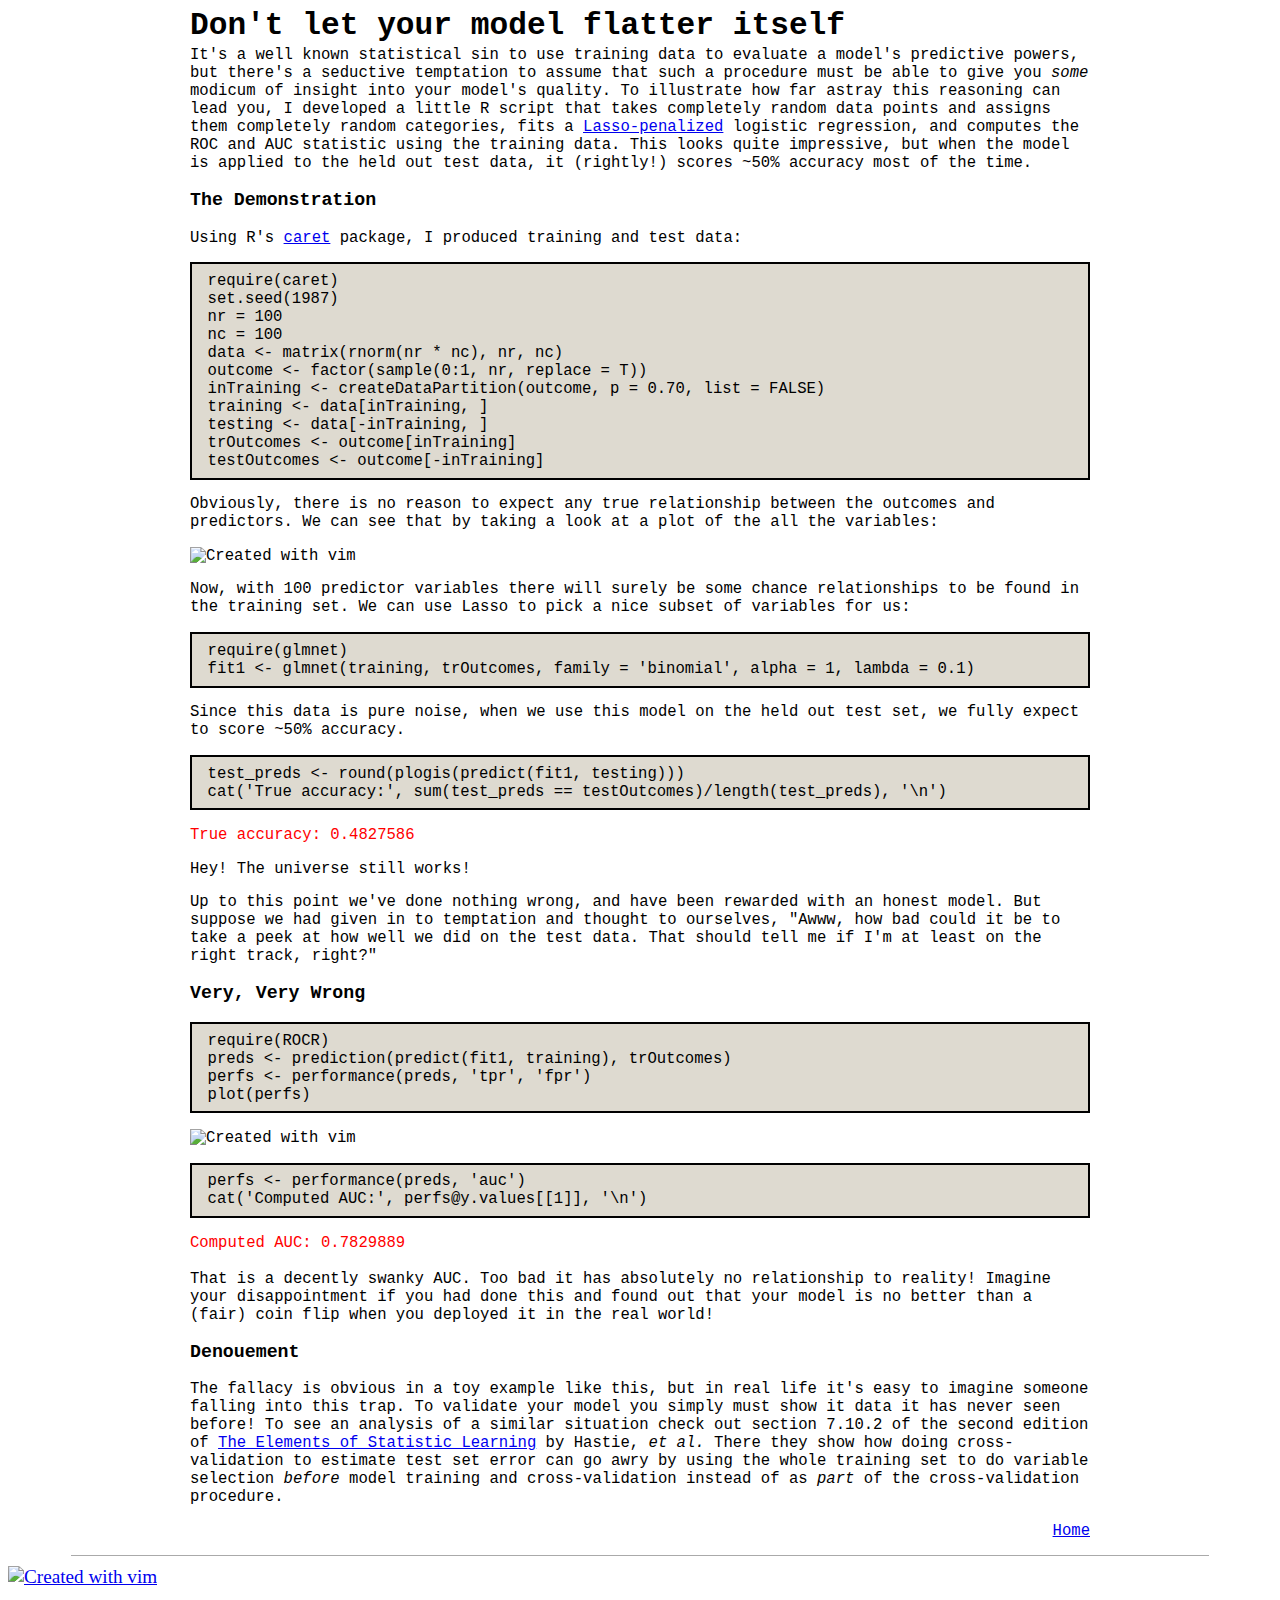
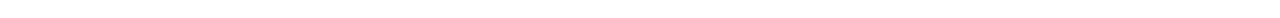
==== roc_proj.html @ 130e2478 "added roc page" ====
<HTML>
<head>
    <meta http-equiv="content-type" content="text/html; charset=utf-8">
    <title>Colin Pesyna</title>

    <style type="text/css">
        body {
            font-size: 120%;
        }
        #container {
            margin: 0 auto;
            width: 900px;
        }
        a {text-decoration: underline;}
        a:link {text-decoration: underline;}
        a:visited {text-decoration: underline;}
        h1 {font-size: 2em; margin-bottom: 3px;}
        h2 {font-size: 1.5em; text-align: left;}
        a {}
        hr {border: 0; width: 90%; border-bottom: 1px solid #aaa}
        pre {
            white-space: pre-wrap;
            white-space: -moz-pre-wrap;
            white-space: -o-pre-wrap;
            padding: 0.5em 1em;
            border: 2px solid #000000;
            background: #dedad0;
        }
    </style>
</head>

<body>
<div id="container"> 
<tt>
<h1 id="Title">Don't let your model flatter itself</h1>

It's a well known statistical sin to use training data to evaluate a model's
predictive powers, but there's a seductive temptation to assume that such a
procedure must be able to give you <i>some</i> modicum of insight into your model's
quality. To illustrate how far astray this reasoning can lead you, I developed
a little R script that takes completely random data points and assigns them
completely random categories, fits a <a
href="http://en.wikipedia.org/wiki/Lasso_%28statistics%29#Lasso_method">Lasso-penalized</a>
logistic regression, and computes the ROC and AUC statistic using the training
data. This looks quite impressive, but when the model is applied to the held
out test data, it (rightly!) scores ~50% accuracy most of the time.

<h3 id="Procedure">The Demonstration</h3>

Using R's <a href="http://caret.r-forge.r-project.org/">caret</a> package, I produced training and test data:
<pre><code>require(caret)
set.seed(1987)
nr = 100
nc = 100 
data <- matrix(rnorm(nr * nc), nr, nc) 
outcome <- factor(sample(0:1, nr, replace = T)) 
inTraining <- createDataPartition(outcome, p = 0.70, list = FALSE)
training <- data[inTraining, ]
testing <- data[-inTraining, ]
trOutcomes <- outcome[inTraining]
testOutcomes <- outcome[-inTraining]
</code></pre>
<p>Obviously, there is no reason to expect any true relationship between the
outcomes and predictors. We can see that by taking a look at a plot of the
all the variables:</p>

<img src="data_dist_tiny.png" alt="Created with vim" border="0"/>
<p>
Now, with 100 predictor variables there will surely be some chance
relationships to be found in the training set. We can use Lasso to pick a nice
subset of variables for us:
<pre><code>require(glmnet)
fit1 <- glmnet(training, trOutcomes, family = 'binomial', alpha = 1, lambda = 0.1)
</code></pre>
</p>

<p>Since this data is pure noise, when we use this model on the held out test set,
we fully expect to score ~50% accuracy.</p>

<p>
<pre><code>test_preds <- round(plogis(predict(fit1, testing)))
cat('True accuracy:', sum(test_preds == testOutcomes)/length(test_preds), '\n')
</code></pre>
<font color = "ff0000">True accuracy: 0.4827586</font></p>

<p>Hey! The universe still works!</p>

<p>
Up to this point we've done nothing wrong, and have been rewarded with an
honest model. But suppose we had given in to temptation and thought to
ourselves, "Awww, how bad could it be to take a peek at how well we did on the
test data. That should tell me if I'm at least on the right track, right?"
</p>

<h3 id="Procedure">Very, Very Wrong</h3>
<p>
<pre><code>require(ROCR)
preds <- prediction(predict(fit1, training), trOutcomes)
perfs <- performance(preds, 'tpr', 'fpr')
plot(perfs)
</pre></code>
<img src="roc.png" alt="Created with vim" border="0"/>
<pre><code>perfs <- performance(preds, 'auc')
cat('Computed AUC:', perfs@y.values[[1]], '\n')
</pre></code>
<font color = "ff0000">Computed AUC: 0.7829889</font><br><br>
That is a decently swanky AUC. Too bad it has absolutely no relationship to
reality! Imagine your disappointment if you had done this and found out that
your model is no better than a (fair) coin flip when you deployed it in the
real world!</p>

<h3 id="Procedure">Denouement</h3>

<p>The fallacy is obvious in a toy example like this, but in real life it's easy
to imagine someone falling into this trap. To validate your model you simply
must show it data it has never seen before! To see an analysis of a similar
situation check out section 7.10.2 of the second edition of <a href =
"http://www-stat.stanford.edu/~tibs/ElemStatLearn/">The Elements of Statistic
Learning</a> by Hastie, <i>et al.</i> There they show how doing
cross-validation to estimate test set error can go awry by using the whole
training set to do variable selection <i>before</i> model training and
cross-validation instead of as <i>part</i> of the cross-validation procedure.
</p>
<p align="right"><a href="http://home.uchicago.edu/pesyna">Home</a></p>
</tt>

</div>
<hr>
<a href="http://www.vim.org"><img src="vim.png" alt="Created with vim" border="0"/></a>
</body>
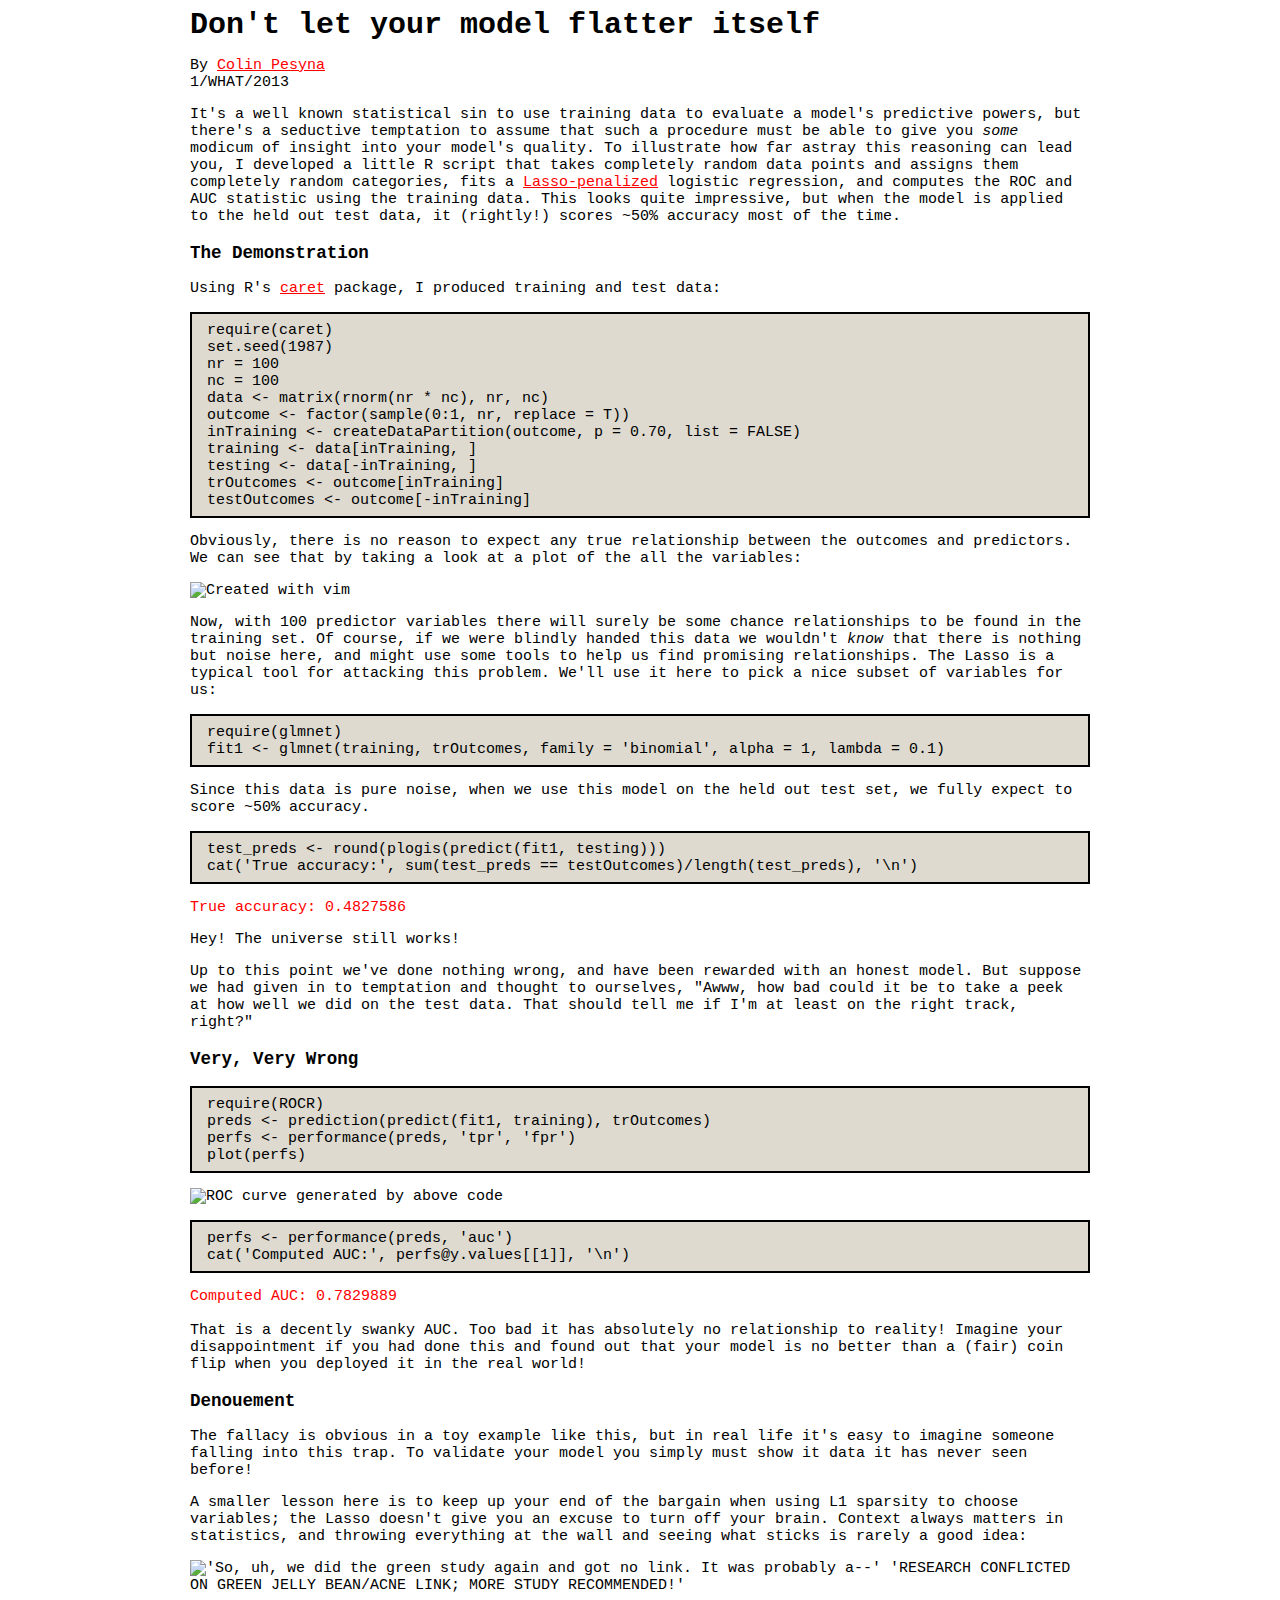
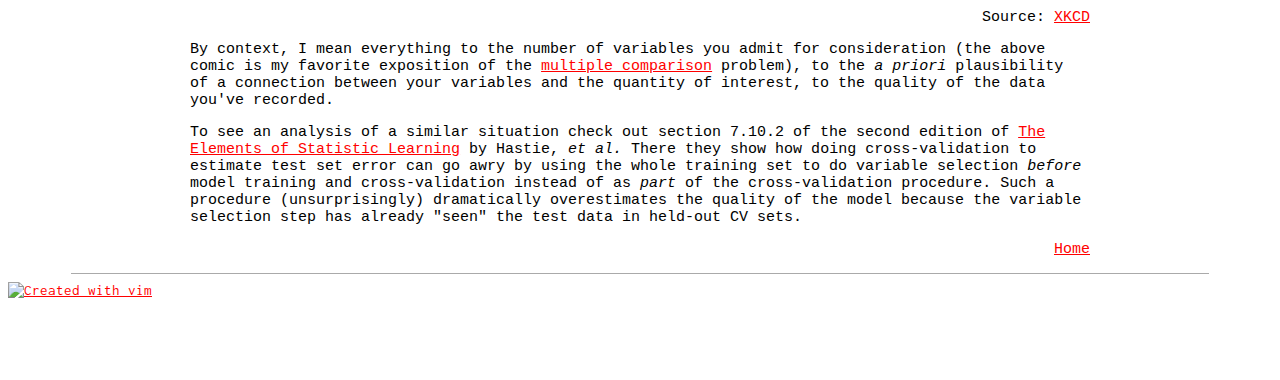
==== commit 9049808d: "Changed colors and font" ====
--- a/roc_proj.html
+++ b/roc_proj.html
@@ -1,19 +1,21 @@
 <HTML>
 <head>
     <meta http-equiv="content-type" content="text/html; charset=utf-8">
+    <link rel="stylesheet" href="http://fonts.googleapis.com/css?family=Inconsolata">
     <title>Colin Pesyna</title>
 
     <style type="text/css">
         body {
-            font-size: 120%;
+            font-size: 15px;
+            font-family:'Inconsolata';
         }
         #container {
             margin: 0 auto;
             width: 900px;
         }
         a {text-decoration: underline;}
-        a:link {text-decoration: underline;}
-        a:visited {text-decoration: underline;}
+        a:link {text-decoration: underline; color: red}
+        a:visited {text-decoration: underline; color: maroon}
         h1 {font-size: 2em; margin-bottom: 3px;}
         h2 {font-size: 1.5em; text-align: left;}
         a {}
@@ -26,6 +28,7 @@
             border: 2px solid #000000;
             background: #dedad0;
         }
+        img.center {   display: block;   margin-left: auto;   margin-right: auto; }
     </style>
 </head>
 
@@ -33,6 +36,9 @@
 <div id="container"> 
 <tt>
 <h1 id="Title">Don't let your model flatter itself</h1>
+
+<p>By <a href="http://home.uchicago.edu/pesyna">Colin Pesyna</a><br>
+1/WHAT/2013</p>
 
 It's a well known statistical sin to use training data to evaluate a model's
 predictive powers, but there's a seductive temptation to assume that such a
@@ -67,7 +73,10 @@
 <img src="data_dist_tiny.png" alt="Created with vim" border="0"/>
 <p>
 Now, with 100 predictor variables there will surely be some chance
-relationships to be found in the training set. We can use Lasso to pick a nice
+relationships to be found in the training set. Of course, if we were blindly
+handed this data we wouldn't <i>know</i> that there is nothing but noise here,
+and might use some tools to help us find promising relationships. The Lasso is
+a typical tool for attacking this problem. We'll use it here to pick a nice
 subset of variables for us:
 <pre><code>require(glmnet)
 fit1 <- glmnet(training, trOutcomes, family = 'binomial', alpha = 1, lambda = 0.1)
@@ -99,7 +108,7 @@
 perfs <- performance(preds, 'tpr', 'fpr')
 plot(perfs)
 </pre></code>
-<img src="roc.png" alt="Created with vim" border="0"/>
+<img src="roc.png" alt="ROC curve generated by above code" border="0"/>
 <pre><code>perfs <- performance(preds, 'auc')
 cat('Computed AUC:', perfs@y.values[[1]], '\n')
 </pre></code>
@@ -111,17 +120,38 @@
 
 <h3 id="Procedure">Denouement</h3>
 
-<p>The fallacy is obvious in a toy example like this, but in real life it's easy
-to imagine someone falling into this trap. To validate your model you simply
-must show it data it has never seen before! To see an analysis of a similar
-situation check out section 7.10.2 of the second edition of <a href =
+<p>The fallacy is obvious in a toy example like this, but in real life it's
+easy to imagine someone falling into this trap. To validate your model you
+simply must show it data it has never seen before!</p>
+
+<p>A smaller lesson here is to keep up your end of the bargain when using L1
+sparsity to choose variables; the Lasso doesn't give you an excuse to turn off
+your brain. Context always matters in statistics, and throwing everything at
+the wall and seeing what sticks is rarely a good idea: </p>
+
+<p>
+<img src="http://imgs.xkcd.com/comics/significant.png" title="&#39;So, uh, we did the green study again and got no link. It was probably a--&#39; &#39;RESEARCH CONFLICTED ON GREEN JELLY BEAN/ACNE LINK; MORE STUDY RECOMMENDED!&#39;" class="center"/>
+</p> <p align="right">Source: <a href="http://www.xkcd.com">XKCD</a></p>
+
+<p>By context, I mean everything to the number of variables you admit for
+consideration (the above comic is my favorite exposition of the <a
+href="http://en.wikipedia.org/wiki/Multiple_comparisons">multiple
+comparison</a> problem), to the <i>a priori</i> plausibility of a connection
+between your variables and the quantity of interest, to the quality of the data
+you've recorded.<p>
+
+To see an analysis of a similar situation check out section 7.10.2 of the
+second edition of <a href =
 "http://www-stat.stanford.edu/~tibs/ElemStatLearn/">The Elements of Statistic
 Learning</a> by Hastie, <i>et al.</i> There they show how doing
 cross-validation to estimate test set error can go awry by using the whole
 training set to do variable selection <i>before</i> model training and
 cross-validation instead of as <i>part</i> of the cross-validation procedure.
+Such a procedure (unsurprisingly) dramatically overestimates the quality of the
+model because the variable selection step has already "seen" the test data in
+held-out CV sets.
 </p>
-<p align="right"><a href="http://home.uchicago.edu/pesyna">Home</a></p>
+</p> <p align="right"><a href="http://home.uchicago.edu/pesyna">Home</a></p>
 </tt>
 
 </div>
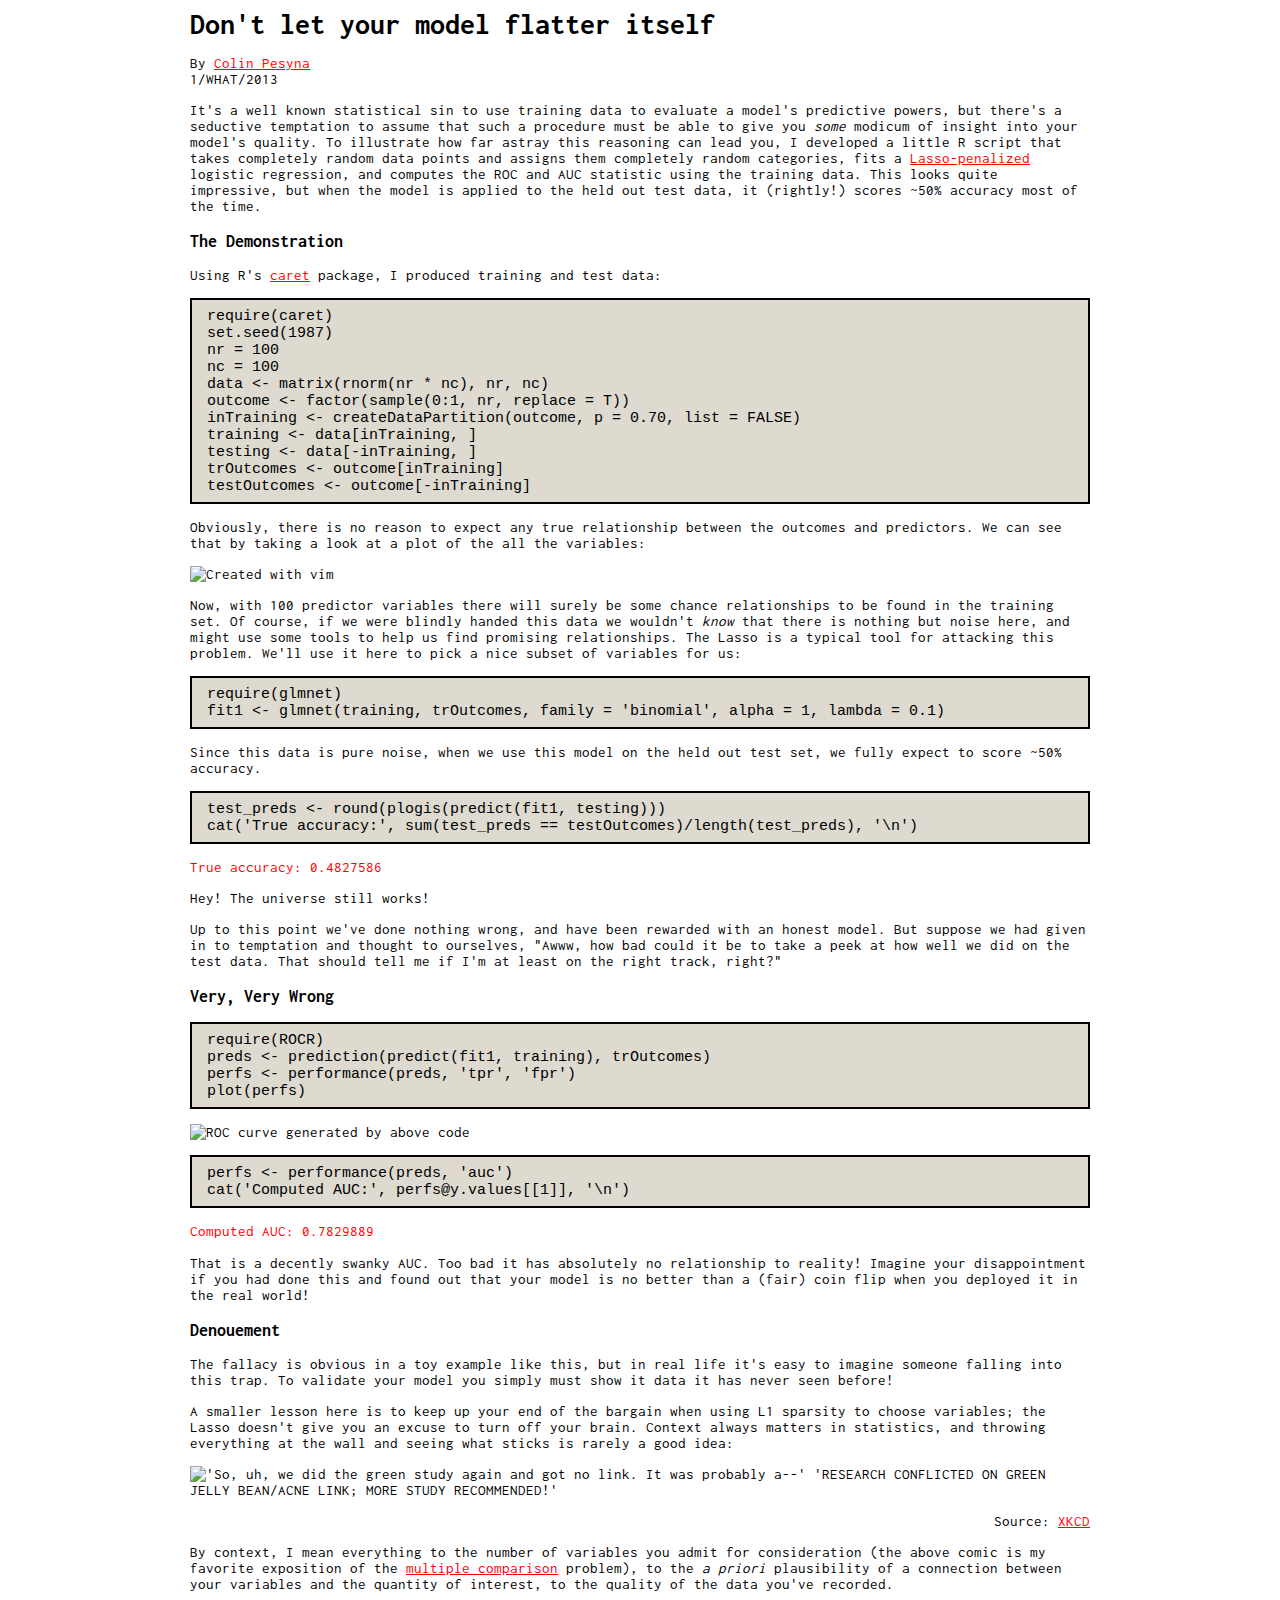
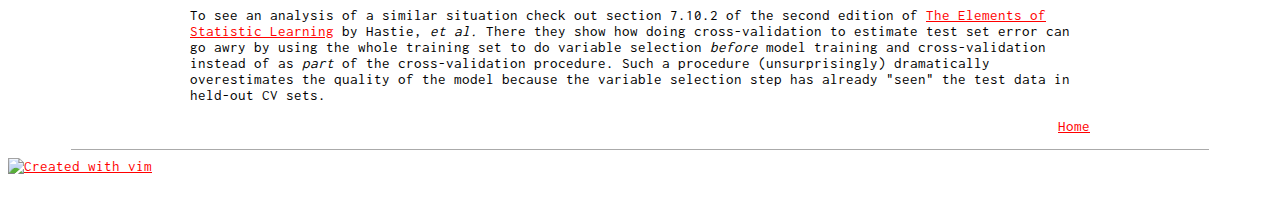
==== commit 10b3d58e: "removed <tt> tags" ====
--- a/roc_proj.html
+++ b/roc_proj.html
@@ -1,6 +1,6 @@
 <HTML>
 <head>
-    <meta http-equiv="content-type" content="text/html; charset=utf-8">
+<meta http-equiv="content-type" content="text/html; charset=utf-8">
     <link rel="stylesheet" href="http://fonts.googleapis.com/css?family=Inconsolata">
     <title>Colin Pesyna</title>
 
@@ -34,7 +34,6 @@
 
 <body>
 <div id="container"> 
-<tt>
 <h1 id="Title">Don't let your model flatter itself</h1>
 
 <p>By <a href="http://home.uchicago.edu/pesyna">Colin Pesyna</a><br>
@@ -152,7 +151,6 @@
 held-out CV sets.
 </p>
 </p> <p align="right"><a href="http://home.uchicago.edu/pesyna">Home</a></p>
-</tt>
 
 </div>
 <hr>
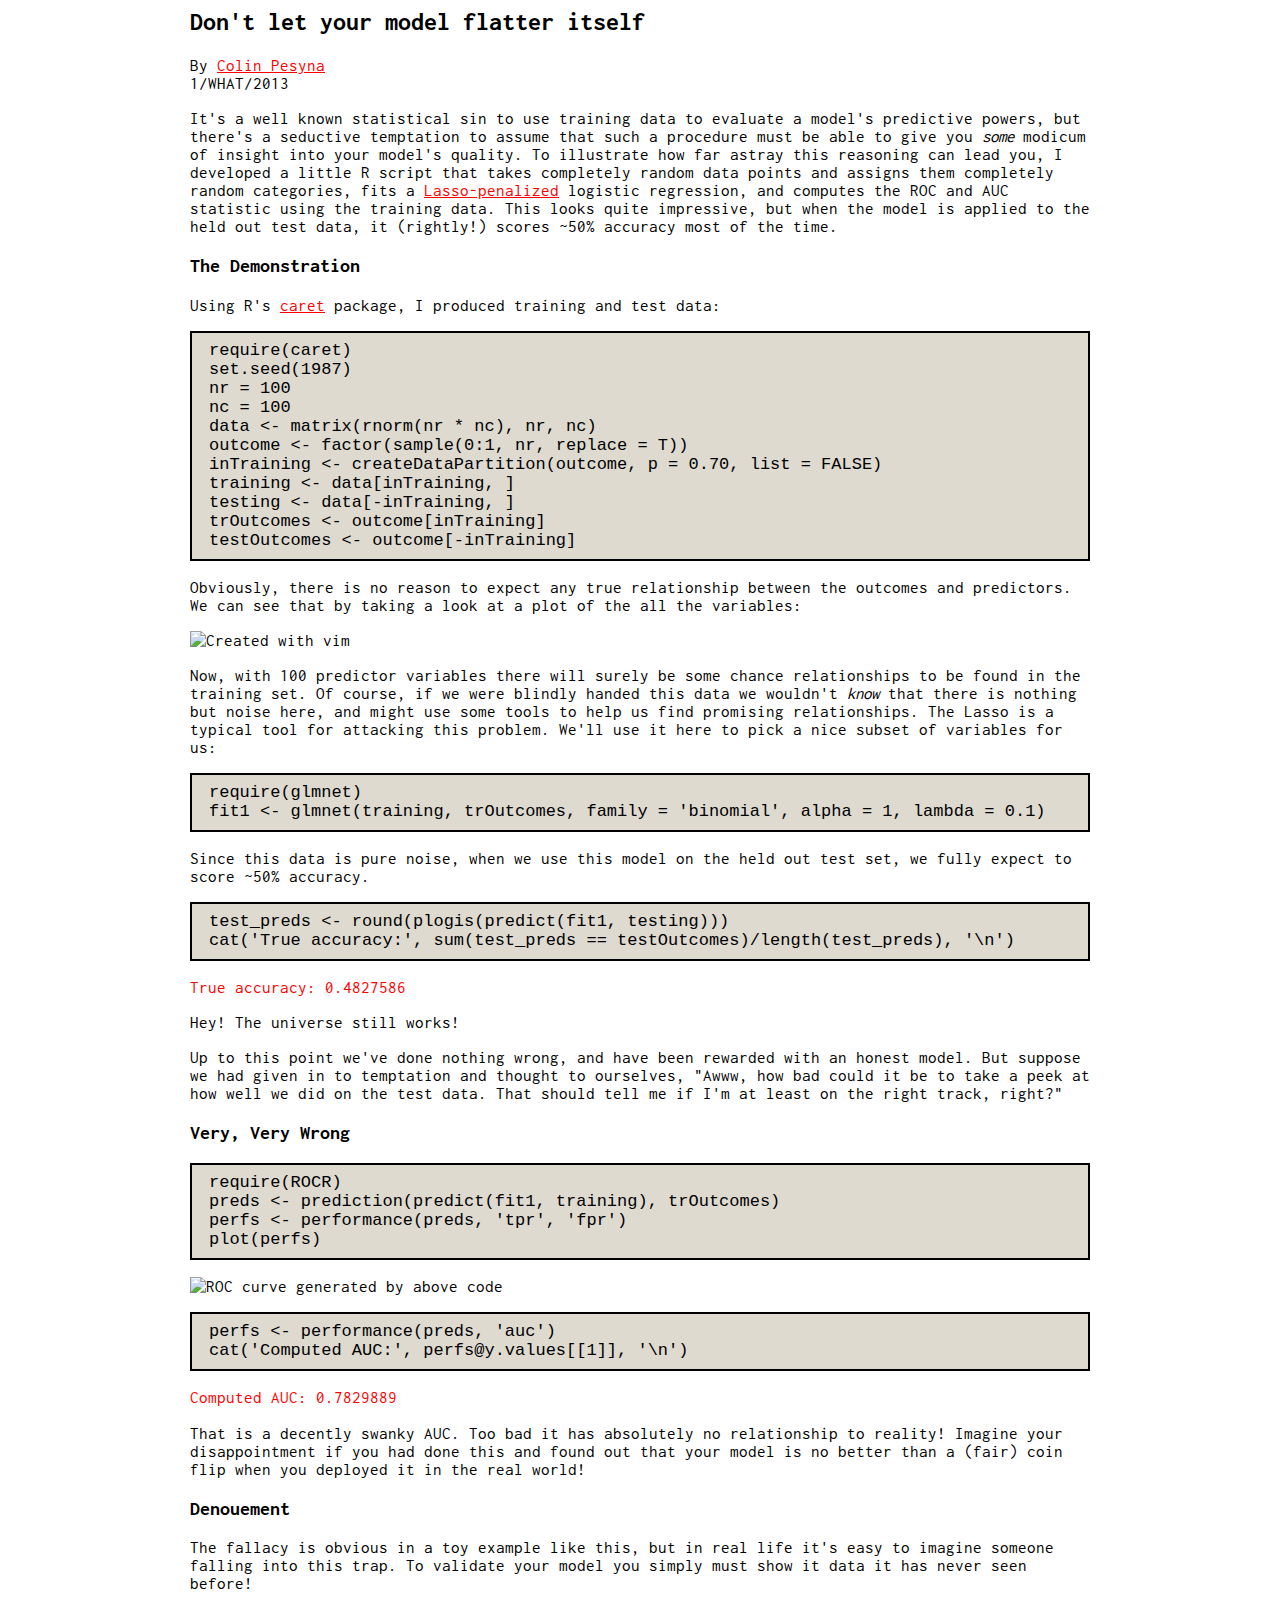
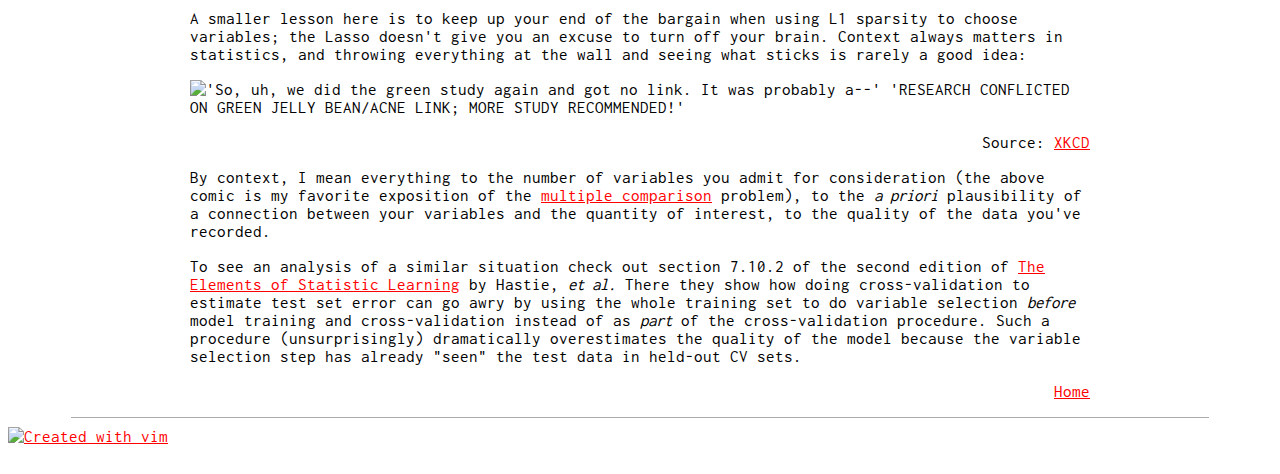
==== commit 6b2b189d: "Finally pulled css out" ====
--- a/roc_proj.html
+++ b/roc_proj.html
@@ -2,39 +2,14 @@
 <head>
 <meta http-equiv="content-type" content="text/html; charset=utf-8">
     <link rel="stylesheet" href="http://fonts.googleapis.com/css?family=Inconsolata">
+    <link rel="stylesheet" type="text/css" href="site_style.css">
+    <meta http-equiv="content-type" content="text/html; charset=utf-8">
     <title>Colin Pesyna</title>
-
-    <style type="text/css">
-        body {
-            font-size: 15px;
-            font-family:'Inconsolata';
-        }
-        #container {
-            margin: 0 auto;
-            width: 900px;
-        }
-        a {text-decoration: underline;}
-        a:link {text-decoration: underline; color: red}
-        a:visited {text-decoration: underline; color: maroon}
-        h1 {font-size: 2em; margin-bottom: 3px;}
-        h2 {font-size: 1.5em; text-align: left;}
-        a {}
-        hr {border: 0; width: 90%; border-bottom: 1px solid #aaa}
-        pre {
-            white-space: pre-wrap;
-            white-space: -moz-pre-wrap;
-            white-space: -o-pre-wrap;
-            padding: 0.5em 1em;
-            border: 2px solid #000000;
-            background: #dedad0;
-        }
-        img.center {   display: block;   margin-left: auto;   margin-right: auto; }
-    </style>
 </head>
 
 <body>
 <div id="container"> 
-<h1 id="Title">Don't let your model flatter itself</h1>
+<h2 id="Title">Don't let your model flatter itself</h2>
 
 <p>By <a href="http://home.uchicago.edu/pesyna">Colin Pesyna</a><br>
 1/WHAT/2013</p>
--- a/site_style.css
+++ b/site_style.css
@@ -0,0 +1,24 @@
+body {
+    font-size: 17px;
+    font-family:'Inconsolata';
+}
+#container {
+    margin: 0 auto;
+    width: 900px;
+}
+a {text-decoration: underline;}
+a:link {text-decoration: underline; color: red}
+a:visited {text-decoration: underline; color: maroon}
+h1 {font-size: 3em; margin-bottom: 3px;}
+h2 {font-size: 1.5em; text-align: left;}
+a {}
+hr {border: 0; width: 90%; border-bottom: 1px solid #aaa}
+pre {
+    white-space: pre-wrap;
+    white-space: -moz-pre-wrap;
+    white-space: -o-pre-wrap;
+    padding: 0.5em 1em;
+    border: 2px solid #000000;
+    background: #dedad0;
+}
+img.center {   display: block;   margin-left: auto;   margin-right: auto; }
